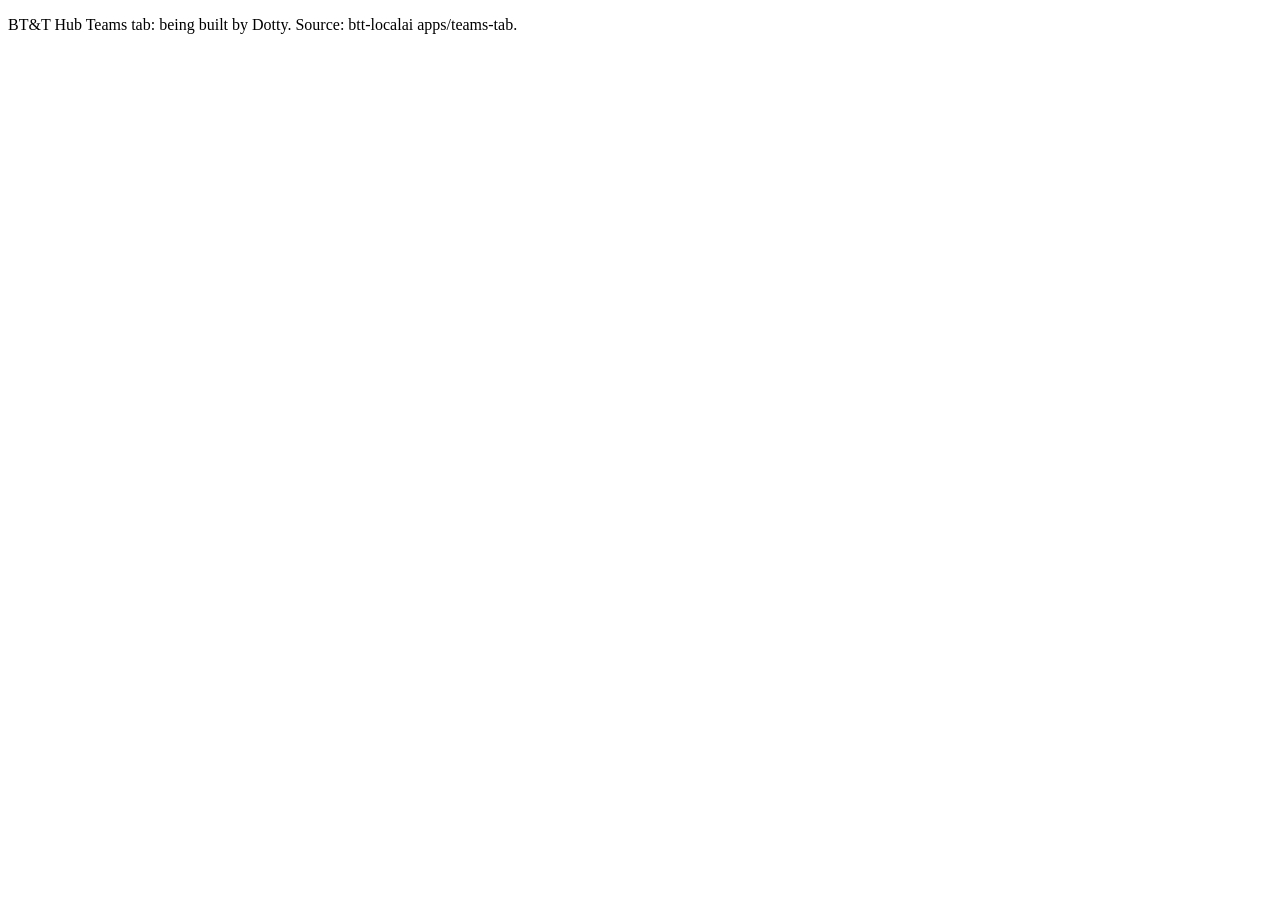
==== index.html @ f648fbe5 "Publish from btt-localai 1903434" ====
<!DOCTYPE html>
<html lang="en-AU"><head><meta charset="utf-8"><title>BT&amp;T Hub</title>
<meta name="viewport" content="width=device-width,initial-scale=1"></head>
<body><p>BT&amp;T Hub Teams tab: being built by Dotty. Source: btt-localai apps/teams-tab.</p></body></html>
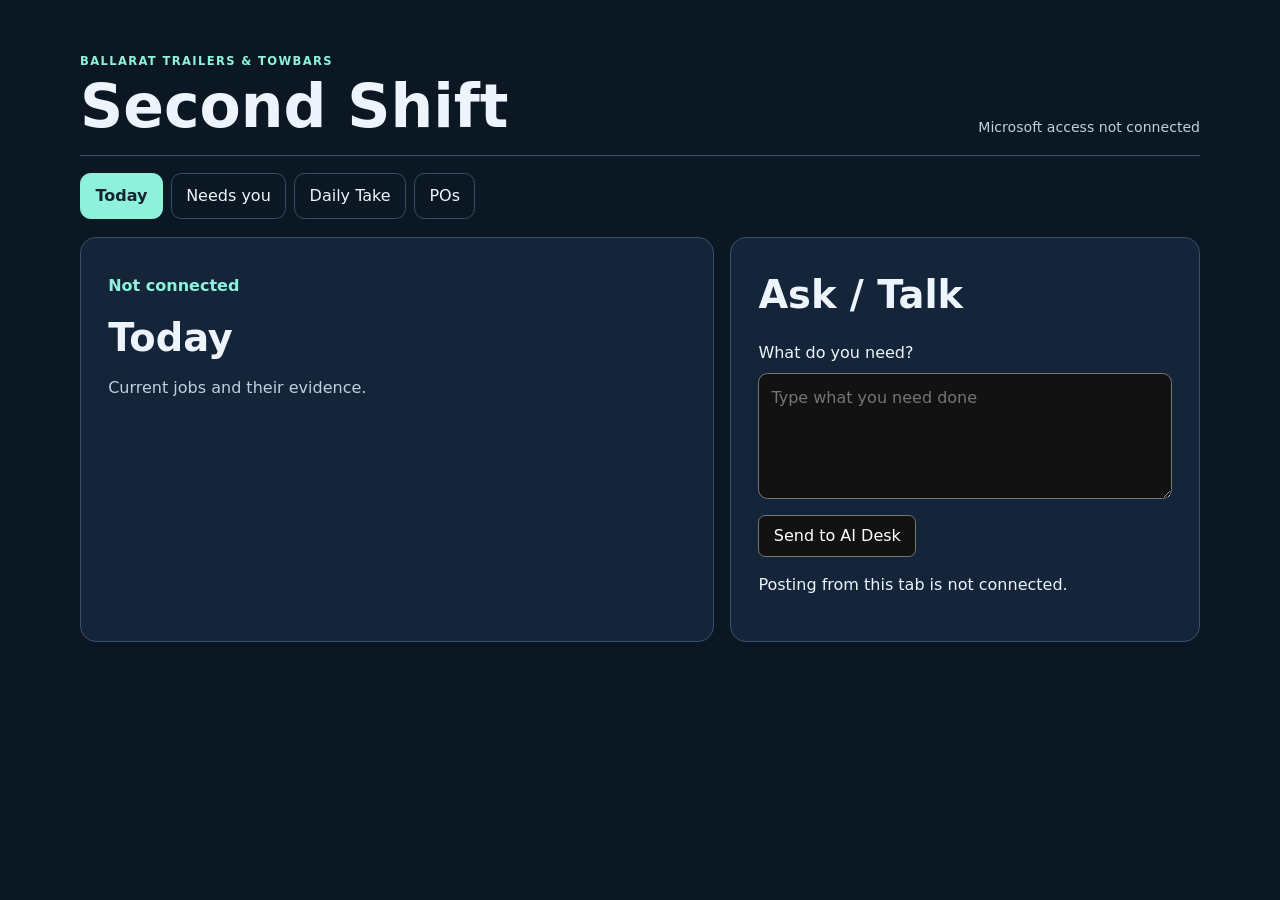
==== commit cda341ce: "Publish from btt-localai 6693298" ====
--- a/index.html
+++ b/index.html
@@ -1,4 +1,7 @@
-<!DOCTYPE html>
-<html lang="en-AU"><head><meta charset="utf-8"><title>BT&amp;T Hub</title>
-<meta name="viewport" content="width=device-width,initial-scale=1"></head>
-<body><p>BT&amp;T Hub Teams tab: being built by Dotty. Source: btt-localai apps/teams-tab.</p></body></html>
+<!doctype html>
+<html lang="en-AU"><head><meta charset="utf-8"><meta name="viewport" content="width=device-width,initial-scale=1">
+<title>BT&amp;T Hub</title><link rel="stylesheet" href="./hub.css"><link rel="stylesheet" href="./ask-box.css"></head>
+<body><a class="skip" href="#view">Skip to content</a><header><div><span class="overline">BALLARAT TRAILERS &amp; TOWBARS</span><h1>Second Shift</h1></div><p id="session" role="status">Microsoft access not connected</p></header>
+<nav aria-label="Hub views"><a href="#today">Today</a><a href="#needs">Needs you</a><a href="#takings">Daily Take</a><a href="#orders">POs</a></nav>
+<main><section id="view" aria-labelledby="view-title" tabindex="-1"></section><aside id="ask" aria-label="Ask AI Desk"></aside></main>
+<script type="module" src="./hub.mjs"></script></body></html>
--- a/hub.css
+++ b/hub.css
@@ -0,0 +1 @@
+:root{color-scheme:dark;font:16px/1.55 system-ui,sans-serif;background:#0c1724;color:#edf4fb;--edge:#38506a;--panel:#142539;--accent:#8ef2da}*{box-sizing:border-box}body{max-width:76rem;padding:clamp(1rem,4vw,3rem);margin:auto}header{display:flex;flex-wrap:wrap;gap:1rem;justify-content:space-between;align-items:end;border-bottom:1px solid var(--edge);padding-bottom:1rem}h1,h2,p{margin:0}h1{font-size:clamp(2rem,5vw,3.75rem);line-height:1.1}h2{font-size:clamp(1.4rem,4vw,2.4rem)}.overline{font-size:.72rem;font-weight:700;letter-spacing:.12em;color:var(--accent)}#session{color:#bfd0e1;font-size:.88rem}nav{display:flex;gap:.5rem;flex-wrap:wrap;margin:1.1rem 0}nav a{display:inline-block;color:inherit;padding:.6rem .9rem;text-decoration:none;border:1px solid var(--edge);border-radius:.65rem}nav a[aria-current]{background:var(--accent);color:#122431;border-color:var(--accent);font-weight:700}main{display:grid;grid-template-columns:minmax(0,1.35fr) minmax(0,1fr);gap:1rem}section,aside{background:var(--panel);padding:clamp(1rem,3vw,1.7rem);border:1px solid var(--edge);border-radius:1rem}#view p{color:#bfd0e1;margin:.55rem 0}#view p:first-child{color:var(--accent);font-weight:650}a:focus-visible,button:focus-visible,textarea:focus-visible{outline:3px solid #f8d881;outline-offset:3px}.skip:not(:focus){position:absolute;clip-path:inset(100%)}@media(max-width:46rem){main{grid-template-columns:1fr}}
--- a/ask-box.css
+++ b/ask-box.css
@@ -0,0 +1,7 @@
+.ask-box{display:grid;gap:1rem;width:min(100%,44rem);font:inherit}
+.ask-box h2,.ask-box p{margin:0}.ask-box label{display:grid;gap:.5rem}
+.ask-box textarea{box-sizing:border-box;width:100%;font:inherit;padding:.75rem;border:1px solid var(--neutral-stroke,#777);border-radius:.6rem;background:var(--surface,Canvas);color:var(--text,CanvasText)}
+.ask-box button{justify-self:start;padding:.5rem .9rem;font:inherit;border:1px solid var(--neutral-stroke,#777);border-radius:.45rem;color:var(--text,CanvasText);background:var(--surface,Canvas)}
+.ask-box button:not(:disabled){cursor:pointer}
+.ask-box button[aria-pressed=true]{color:var(--accent-ink,HighlightText);background:var(--accent,Highlight)}
+.ask-shortcuts{display:flex;gap:.5rem;flex-wrap:wrap}.ask-box :focus-visible{outline:3px solid var(--accent,#465cd7);outline-offset:2px}
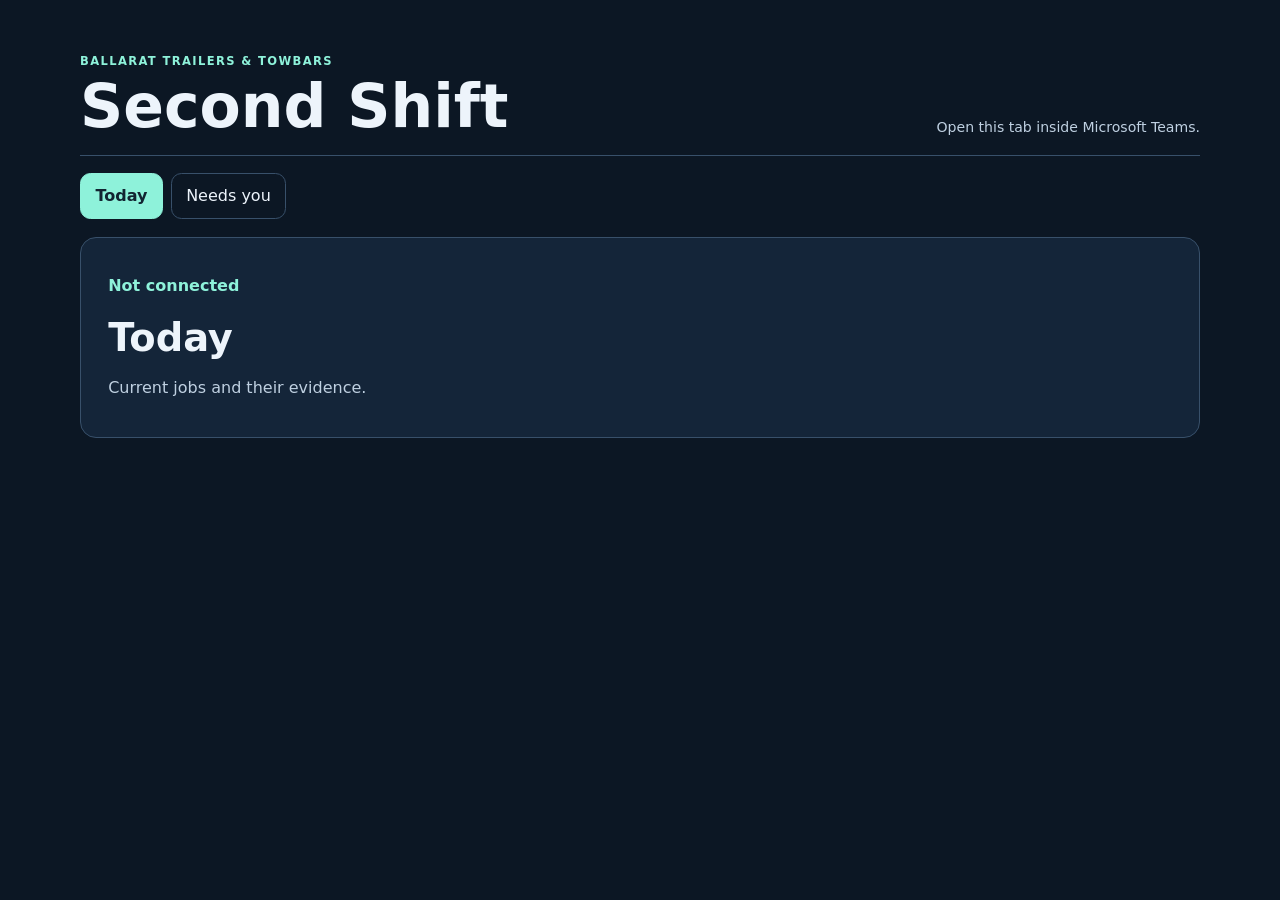
==== commit 77b6bab7: "Publish from btt-localai 9ec747b" ====
--- a/index.html
+++ b/index.html
@@ -1,7 +1,9 @@
 <!doctype html>
 <html lang="en-AU"><head><meta charset="utf-8"><meta name="viewport" content="width=device-width,initial-scale=1">
-<title>BT&amp;T Hub</title><link rel="stylesheet" href="./hub.css"><link rel="stylesheet" href="./ask-box.css"></head>
-<body><a class="skip" href="#view">Skip to content</a><header><div><span class="overline">BALLARAT TRAILERS &amp; TOWBARS</span><h1>Second Shift</h1></div><p id="session" role="status">Microsoft access not connected</p></header>
-<nav aria-label="Hub views"><a href="#today">Today</a><a href="#needs">Needs you</a><a href="#takings">Daily Take</a><a href="#orders">POs</a></nav>
-<main><section id="view" aria-labelledby="view-title" tabindex="-1"></section><aside id="ask" aria-label="Ask AI Desk"></aside></main>
+<title>BT&amp;T Hub</title><link rel="stylesheet" href="./hub.css"></head>
+<body><a class="skip" href="#view">Skip to content</a><header><div><span class="overline">BALLARAT TRAILERS &amp; TOWBARS</span><h1>Second Shift</h1></div><div><p id="session" role="status">Checking Microsoft access…</p><button id="refresh" type="button" hidden>Refresh</button></div></header>
+<nav aria-label="Hub views"><a href="#today">Today</a><a href="#needs">Needs you</a></nav>
+<main class="read-only"><section id="view" aria-labelledby="view-title" tabindex="-1"></section></main>
+<script src="https://res.cdn.office.net/teams-js/2.57.0/js/MicrosoftTeams.min.js" integrity="sha384-wI+6jxWlHa8aibQ/NmnIWGj7xoMU4QuKf8DV9b03tgsSA6nTYsaIntp5lO8DmTpM" crossorigin="anonymous" defer></script>
+<script src="./vendor/msal-browser.min.js" defer></script>
 <script type="module" src="./hub.mjs"></script></body></html>
--- a/hub.css
+++ b/hub.css
@@ -1 +1,3 @@
 :root{color-scheme:dark;font:16px/1.55 system-ui,sans-serif;background:#0c1724;color:#edf4fb;--edge:#38506a;--panel:#142539;--accent:#8ef2da}*{box-sizing:border-box}body{max-width:76rem;padding:clamp(1rem,4vw,3rem);margin:auto}header{display:flex;flex-wrap:wrap;gap:1rem;justify-content:space-between;align-items:end;border-bottom:1px solid var(--edge);padding-bottom:1rem}h1,h2,p{margin:0}h1{font-size:clamp(2rem,5vw,3.75rem);line-height:1.1}h2{font-size:clamp(1.4rem,4vw,2.4rem)}.overline{font-size:.72rem;font-weight:700;letter-spacing:.12em;color:var(--accent)}#session{color:#bfd0e1;font-size:.88rem}nav{display:flex;gap:.5rem;flex-wrap:wrap;margin:1.1rem 0}nav a{display:inline-block;color:inherit;padding:.6rem .9rem;text-decoration:none;border:1px solid var(--edge);border-radius:.65rem}nav a[aria-current]{background:var(--accent);color:#122431;border-color:var(--accent);font-weight:700}main{display:grid;grid-template-columns:minmax(0,1.35fr) minmax(0,1fr);gap:1rem}section,aside{background:var(--panel);padding:clamp(1rem,3vw,1.7rem);border:1px solid var(--edge);border-radius:1rem}#view p{color:#bfd0e1;margin:.55rem 0}#view p:first-child{color:var(--accent);font-weight:650}a:focus-visible,button:focus-visible,textarea:focus-visible{outline:3px solid #f8d881;outline-offset:3px}.skip:not(:focus){position:absolute;clip-path:inset(100%)}@media(max-width:46rem){main{grid-template-columns:1fr}}
+
+main.read-only{grid-template-columns:minmax(0,1fr)}#refresh{margin-top:.4rem;background:transparent;color:inherit;border:1px solid var(--edge);border-radius:.5rem;padding:.35rem .7rem}
